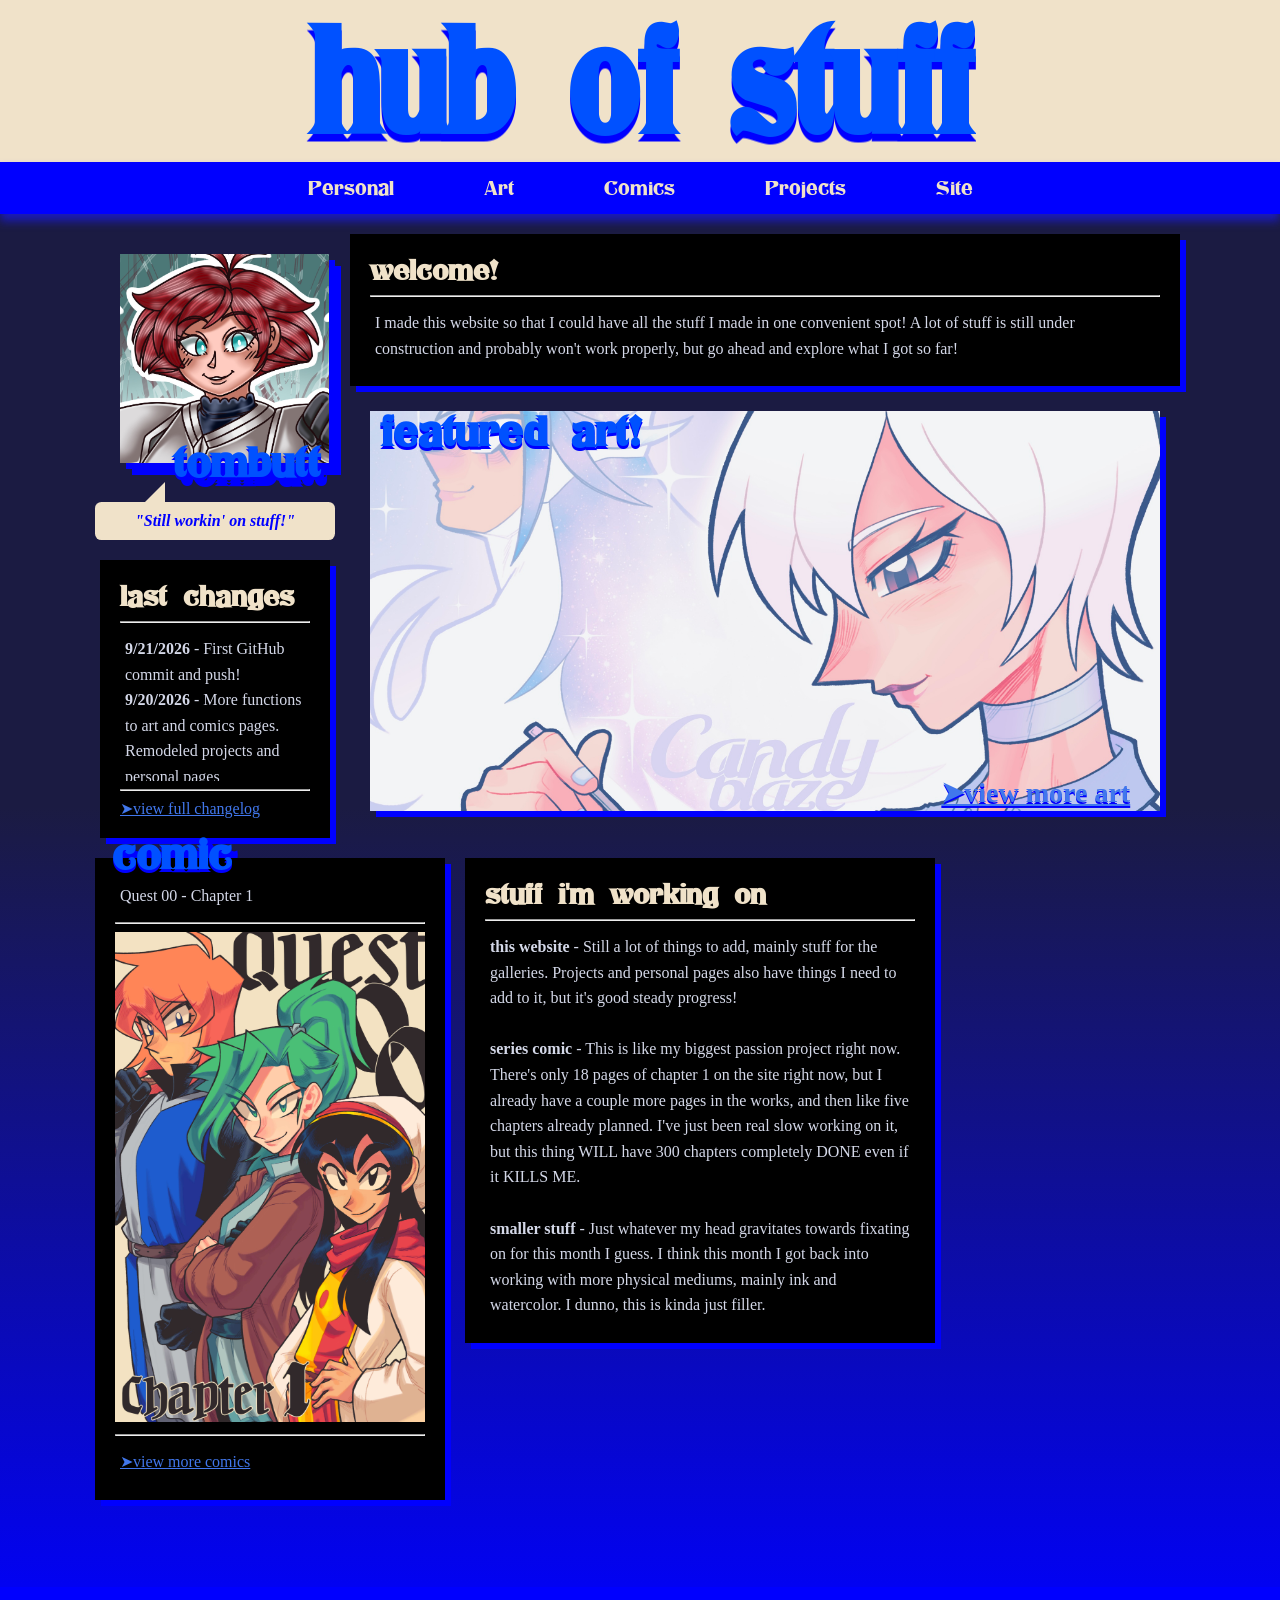
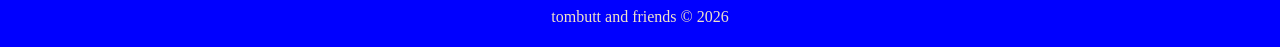
==== hub/index.html @ 446e0e03 "Initial commit" ====
<!DOCTYPE html>
<html>
    <head>
    	<meta charset="UTF-8">
    	<meta name="viewport" content="width=device-width, initial-scale=1.0">
    	<title>tombutt's hub of stuff</title>
        <link href="/assets/img/favicon_io/favicon-32x32.png" rel="icon">
        <link href="/assets/css/layout.css" rel="stylesheet" type="text/css" media="all">
  	</head>
    <body>

        <div class="top-header">
            <h1>
                hub of stuff
            </h1>
        </div>

        <ul class="nav-bar">
            <li><a href="/personal/">Personal</a>
            <li><a href="/art/">Art</a>
            <li><a href="/comics/">Comics</a>
            <li><a href="/projects/">Projects</a>
            <li><a href="/site/">Site</a>
        </ul>

        <div class="row">
            <!-- <iframe width="225" height="600" style="border:none" src="https://dogspit.nekoweb.org/sidelink.html" name="sidelink"></iframe> -->
            <div class="column rat-20 mobile-hide">
                <div class="card" style="background: none;">
                    <img src="/assets/img/hub_photo.jpg" style="padding-bottom: 10px; width: 110%; filter: drop-shadow(6px 6px var(--primary-color)); ">
                    <h1 style="position: absolute; bottom: 0; right: 0; text-shadow: 0em 0.07em var(--primary-color);">
                        tombutt
                    </h1>
                </div>
                <div class="speech-bubble">
                    <p><em>"Still workin' on stuff!"</em>
                    <!-- <br>
                    <small>- Sept 9th 2026</small></p> -->
                </div>
                <div class="card">
                    <h3>
                        last changes
                    </h3>
                    <hr>
                    <div class="scroll-container" style="height: 150px;">
                        <p>
                            <strong>9/21/2026</strong> - First GitHub commit and push!
                            <br>
                            <strong>9/20/2026</strong> - More functions to art and comics pages. Remodeled projects and personal pages
                            <br>
                            <strong>9/19/2026</strong> - Remodeled art pages.
                            <br>
                            <strong>9/17/2026</strong> - Site refactoring.
                            <br>
                        </p>
                    </div>
                    <hr>
                    <a href="/site/">➤view full changelog</a>
                </div>
            </div>
            <div class="column rat-70">

                <div class="card">
                    <h2>
                        welcome!
                    </h2>
                    <hr>
                    <p>
                        I made this website so that I could have all the stuff I made in one convenient spot! A lot of stuff is still under construction
                        and probably won't work properly, but go ahead and explore what I got so far!
                    </p>
                    
                </div>
                
                <div class="card no-bg">
                    <img src="/assets/img/featured_art.PNG" style="width: 100%; max-height: 400px; object-fit: cover; object-position: 50% 20%; position: relative;">
                    <h1 style="position: absolute; top: 1%; text-shadow: 0em 0.07em var(--primary-color);">
                        featured art!
                    </h1>
                    <h2 style="position: absolute; bottom: 6%; right: 6%; text-shadow: 0em 0.07em var(--primary-color);">
                        <a href="/art/">➤view more art</a>
                    </h2>
                </div>

            </div>

            <!-- <iframe width="225" height="600" style="border:none" src="https://dogspit.nekoweb.org/sidelink.html" name="sidelink"></iframe> -->

        </div>

        <div class="row">
            <div class="column rat-30">
                <div class="card">
                    <h1 style="position: absolute; top: -6%; left: 2%; text-shadow: 0em 0.07em var(--primary-color);">comic</h1>
                    <p>Quest 00 - Chapter 1</p>
                    <hr>
                    <a href="/comics/quests/00/ch01/"><img src="/comics/quests/00/ch01/pgs/000.avif" style="width: 100%;"></a>
                    <hr>
                    <p>
                        <a href="/comics/">➤view more comics</a>
                    </p>
                </div>
            </div>
            <div class="column rat-40">
                <div class="card">
                    <h2>
                        stuff i'm working on
                    </h2>
                    <hr>
                    <p>
                        <strong>this website</strong>
                        - Still a lot of things to add, mainly stuff for the galleries. Projects and personal pages also have things I need to add to it, but it's good steady progress!
                        <br><br>
                        <strong>series comic</strong>
                        - This is like my biggest passion project right now. There's only 18 pages of chapter 1 on the site right now, but I already have a couple more pages in the works, and then like five chapters already planned. I've just been real slow working on it, but this thing WILL
                        have 300 chapters completely DONE even if it KILLS ME.
                        <br><br>
                        <strong>smaller stuff</strong>
                        - Just whatever my head gravitates towards fixating on for this month I guess. I think this month I got back into working with more physical mediums, mainly ink and watercolor. I dunno, this is kinda just filler.
                    </p>
                </div>
            </div>
            <div class="column rat-20 mobile-hide">
                <div class="card no-bg">
                    <iframe width="100%" height="600" style="border:none" src="https://dogspit.nekoweb.org/sidelink.html" name="sidelink"></iframe>
                </div>
            </div>
            
        </div>

        <footer class="footer">
            <p>tombutt and friends © 2026</p>
        </footer>

    </body>
</html>
---- assets/css/layout.css ----
/* Choose a theme */
@import url(/assets/css/themes/base-theme.css);

html, body {
  /* Prevents the mobile browser bounce effect and pull-to-refresh */
  overscroll-behavior: contain; 
  
  /* Stops the browser from treating swipes as screen panning/zooming */
  touch-action: auto; 
}

h1, h2, h3{
    margin: 0;
}

body {
    margin: 0;
}

img {
  -webkit-user-select: none; /* Safari */
  -moz-user-select: none;    /* Firefox */
  -ms-user-select: none;     /* IE10+/Edge */
  user-select: none;         /* Standard syntax */
}

/*===========================================================================================================================================*/
/*==========================================                 MAIN PAGES                  ====================================================*/
/*===========================================================================================================================================*/

/* Hub Header ===============================================================================*/
.top-header {
    overflow: hidden;
    word-spacing: -1em;
    text-align: center;
    padding: 10px;
}

.top-header h1 {
    font-size: clamp(3.5em, 9vw + 1rem, 7.5em);
    text-align: center;
    transform: scaleY(1.25);
}

/* Nav Bar ==================================================================================*/
.nav-bar {
    list-style-type: none;
    margin: 0;
    padding: 0;
    display: flex;
    flex-wrap: wrap;
    justify-content: center;
    position: sticky;
    z-index: 2;         
    top: 0;
    margin-bottom: 10px;
}

.nav-bar li a {
    display: block;
    padding: 14px 45px;
    text-decoration: none;
    font-size: 1.25em;
}

/* Footer =====================================================================================*/
.footer {
    padding: 5px 5px;
    text-align: center;
    margin-top: 75px;
}

/* Content Boxes ==============================================================================*/
.row {
    display: flex;
    justify-content: center;
    width: 100%;
    flex-wrap: wrap;
}

/* Clear floats after the columns */
.row:after {
    content: "";
    display: table;
    clear: both;
}

.column {
    float: left;
    padding: 5px;
}

.rat-100 {
    width: 100%;
    max-width: 1200px;
}

.rat-90 {
    width: 90%;
    max-width: 1080px;
}

.rat-80 {
    width: 80%;
    max-width: 960px;
}

.rat-70 {
    width: 70%;
    max-width: 840px;
}

.rat-60 {
    width: 60%;
    max-width: 720px;
}

.rat-50 {
    width: 50%;
    max-width: 600px;
}

.rat-40 {
    width: 40%;
    max-width: 480px;
}

.rat-30 {
    width: 30%;
    max-width: 360px;
}
.rat-20 {
    width: 20%;
    max-width: 240px;
} 
.rat-10 {
    width: 10%;
    max-width: 120px;
}


.card {
    padding: 20px;
    margin: 5px;
    position: relative;
    z-index: 1;;
}

.card h1 {
    font-size: 2.65em;
    padding: 10px;
    margin: 0;
}

.card h2, h3 {
    font-size: 1.75em;
}

.card p {
    padding: 5px;
    line-height: 1.6;
    margin: 0;
}


.card a {
    text-decoration: underline;
}

.no-bg {
    background: none;
}

.scroll-container {
    overflow-y: auto;
}

.speech-bubble {
	position: relative;
	border-radius: .4em;
}

.speech-bubble p {
    padding: 10px;
    text-align: center;
    margin: 0;
    margin-bottom: 20px;
}

.speech-bubble:after {
	content: '';
	position: absolute;
	top: 0;
	left: 25%;
	width: 0px;
	height: 0;
	margin-left: -10px;
	margin-top: -20px;
}

/* For mobile screens - when the screen becomes 800 or less pixels wide, do these things */
@media screen and (max-width: 800px) {
    .nav-bar li a {
        padding: 14px 14px;
        font-size: 1em;
    }
    .column {
        width: 100%;
        max-width: 400px;
        padding: 0;
    }
    .mobile-hide {
        display: none;
    }
}
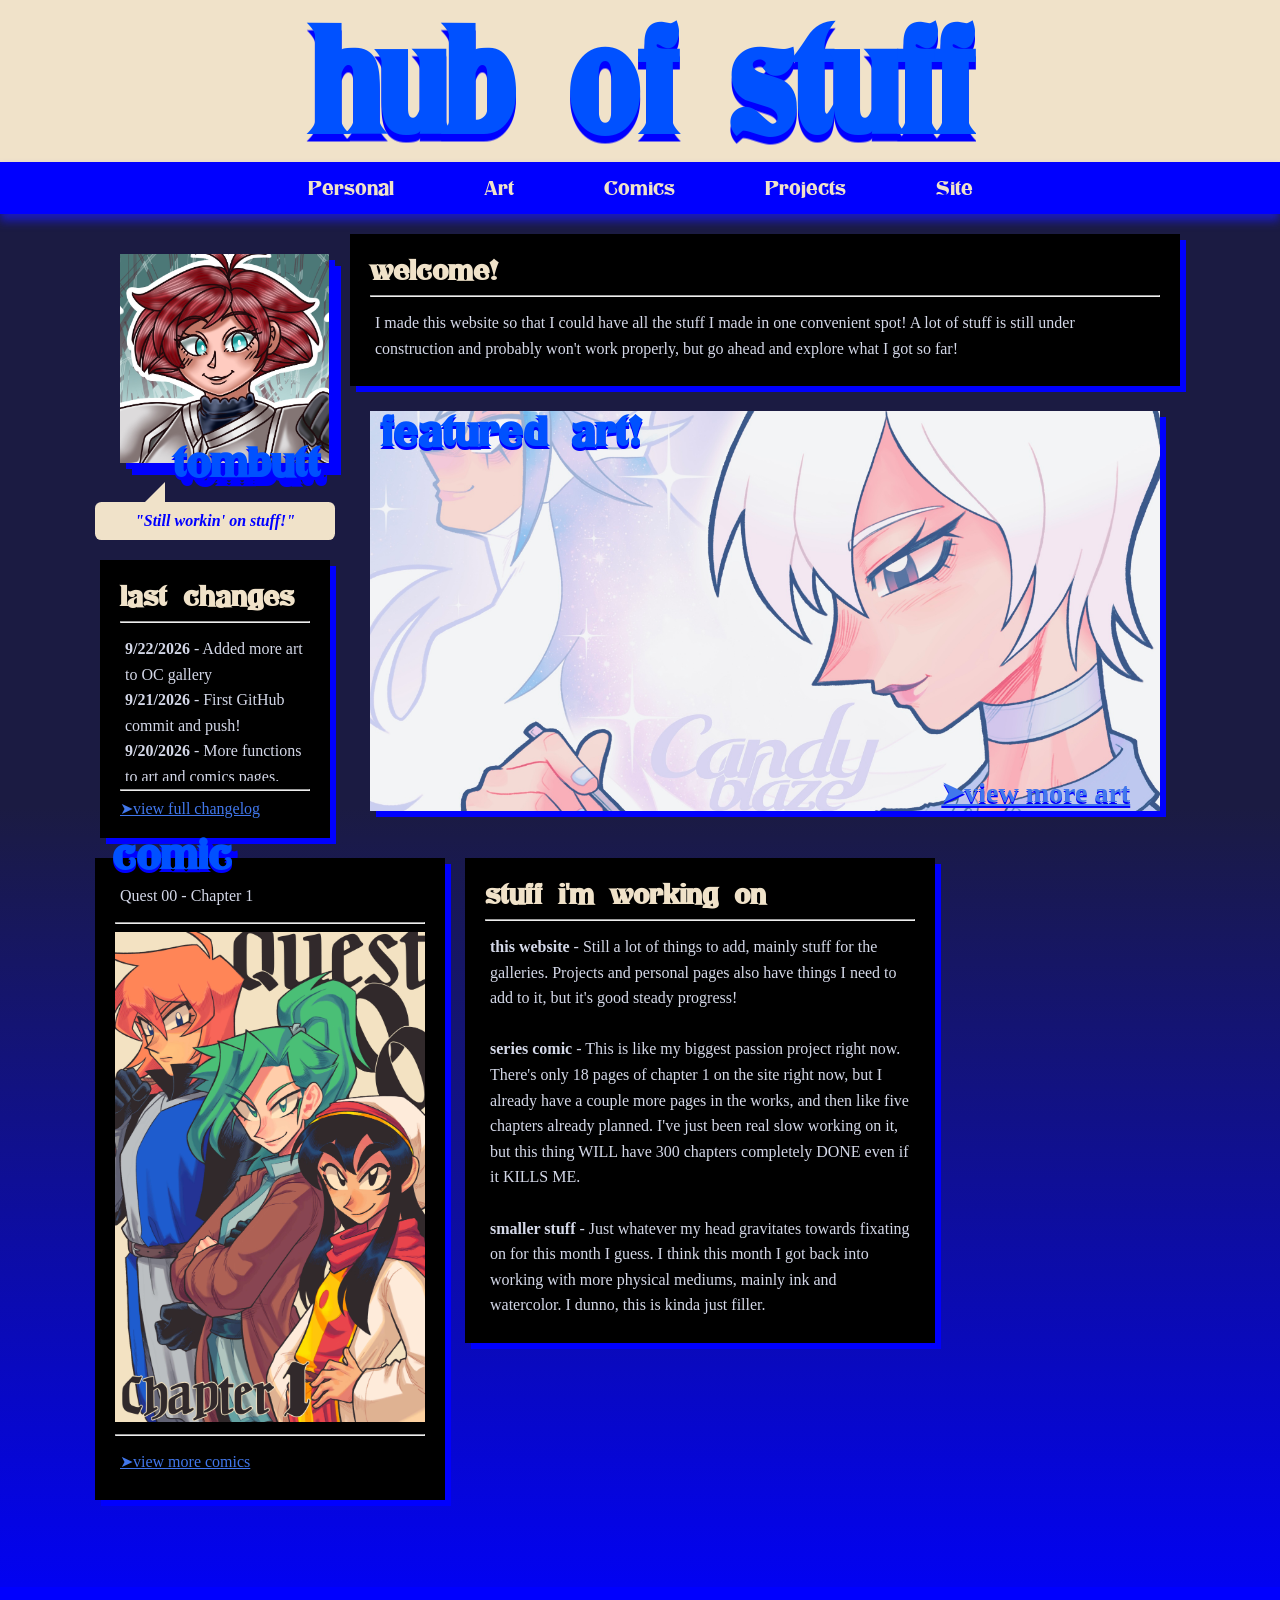
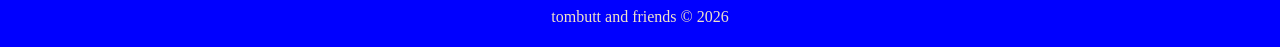
==== commit 564ff230: "Gallery update" ====
--- a/hub/index.html
+++ b/hub/index.html
@@ -44,6 +44,8 @@
                     <hr>
                     <div class="scroll-container" style="height: 150px;">
                         <p>
+                            <strong>9/22/2026</strong> - Added more art to OC gallery
+                            <br>
                             <strong>9/21/2026</strong> - First GitHub commit and push!
                             <br>
                             <strong>9/20/2026</strong> - More functions to art and comics pages. Remodeled projects and personal pages
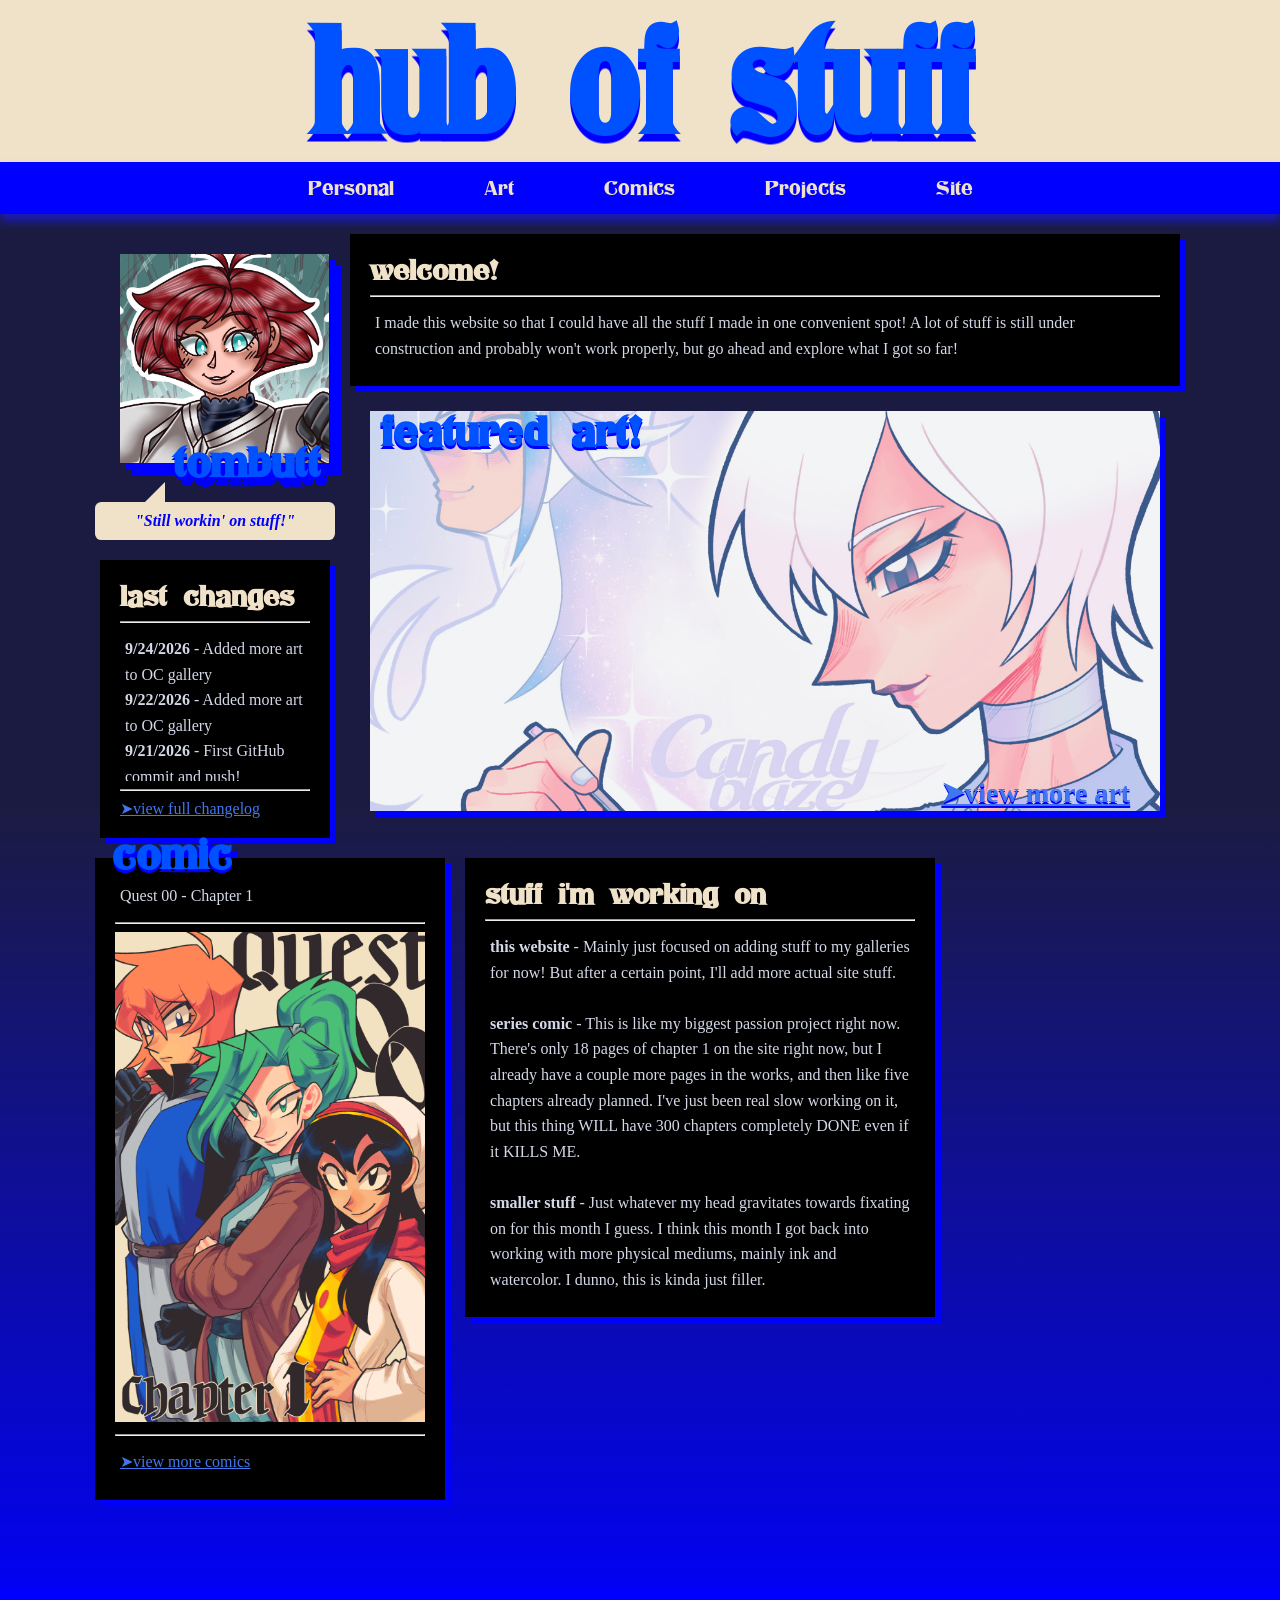
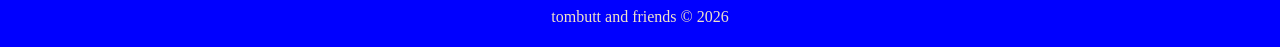
==== commit fb9edb08: "Gallery update" ====
--- a/hub/index.html
+++ b/hub/index.html
@@ -44,6 +44,8 @@
                     <hr>
                     <div class="scroll-container" style="height: 150px;">
                         <p>
+                            <strong>9/24/2026</strong> - Added more art to OC gallery
+                            <br>
                             <strong>9/22/2026</strong> - Added more art to OC gallery
                             <br>
                             <strong>9/21/2026</strong> - First GitHub commit and push!
@@ -111,7 +113,7 @@
                     <hr>
                     <p>
                         <strong>this website</strong>
-                        - Still a lot of things to add, mainly stuff for the galleries. Projects and personal pages also have things I need to add to it, but it's good steady progress!
+                        - Mainly just focused on adding stuff to my galleries for now! But after a certain point, I'll add more actual site stuff.
                         <br><br>
                         <strong>series comic</strong>
                         - This is like my biggest passion project right now. There's only 18 pages of chapter 1 on the site right now, but I already have a couple more pages in the works, and then like five chapters already planned. I've just been real slow working on it, but this thing WILL
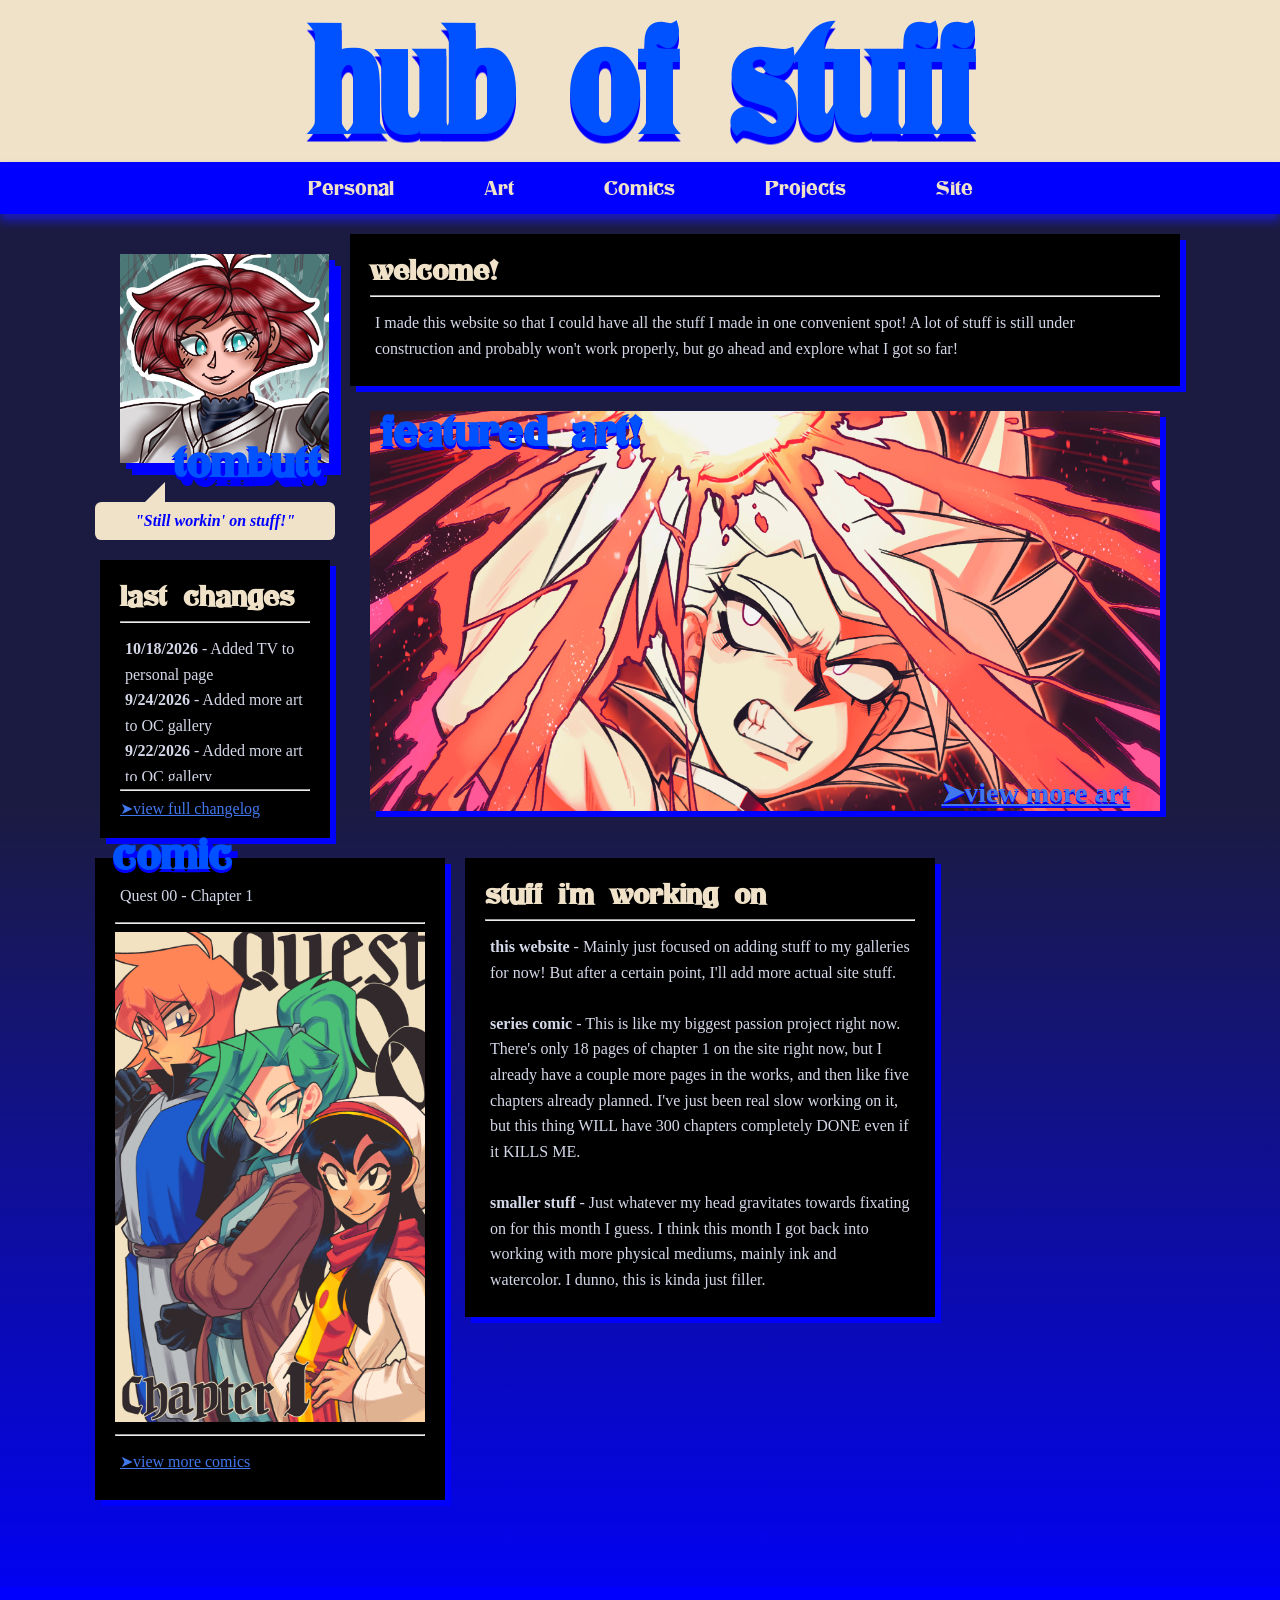
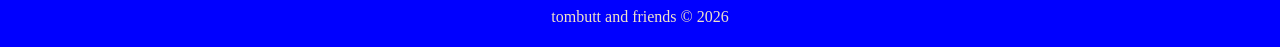
==== commit 506d6b21: "Personal page update" ====
--- a/hub/index.html
+++ b/hub/index.html
@@ -44,6 +44,8 @@
                     <hr>
                     <div class="scroll-container" style="height: 150px;">
                         <p>
+                            <strong>10/18/2026</strong> - Added TV to personal page
+                            <br>
                             <strong>9/24/2026</strong> - Added more art to OC gallery
                             <br>
                             <strong>9/22/2026</strong> - Added more art to OC gallery
@@ -53,9 +55,6 @@
                             <strong>9/20/2026</strong> - More functions to art and comics pages. Remodeled projects and personal pages
                             <br>
                             <strong>9/19/2026</strong> - Remodeled art pages.
-                            <br>
-                            <strong>9/17/2026</strong> - Site refactoring.
-                            <br>
                         </p>
                     </div>
                     <hr>
@@ -77,7 +76,7 @@
                 </div>
                 
                 <div class="card no-bg">
-                    <img src="/assets/img/featured_art.PNG" style="width: 100%; max-height: 400px; object-fit: cover; object-position: 50% 20%; position: relative;">
+                    <img src="/assets/img/featured_art.avif" style="width: 100%; max-height: 400px; object-fit: cover; object-position: 50% 40%; position: relative;">
                     <h1 style="position: absolute; top: 1%; text-shadow: 0em 0.07em var(--primary-color);">
                         featured art!
                     </h1>
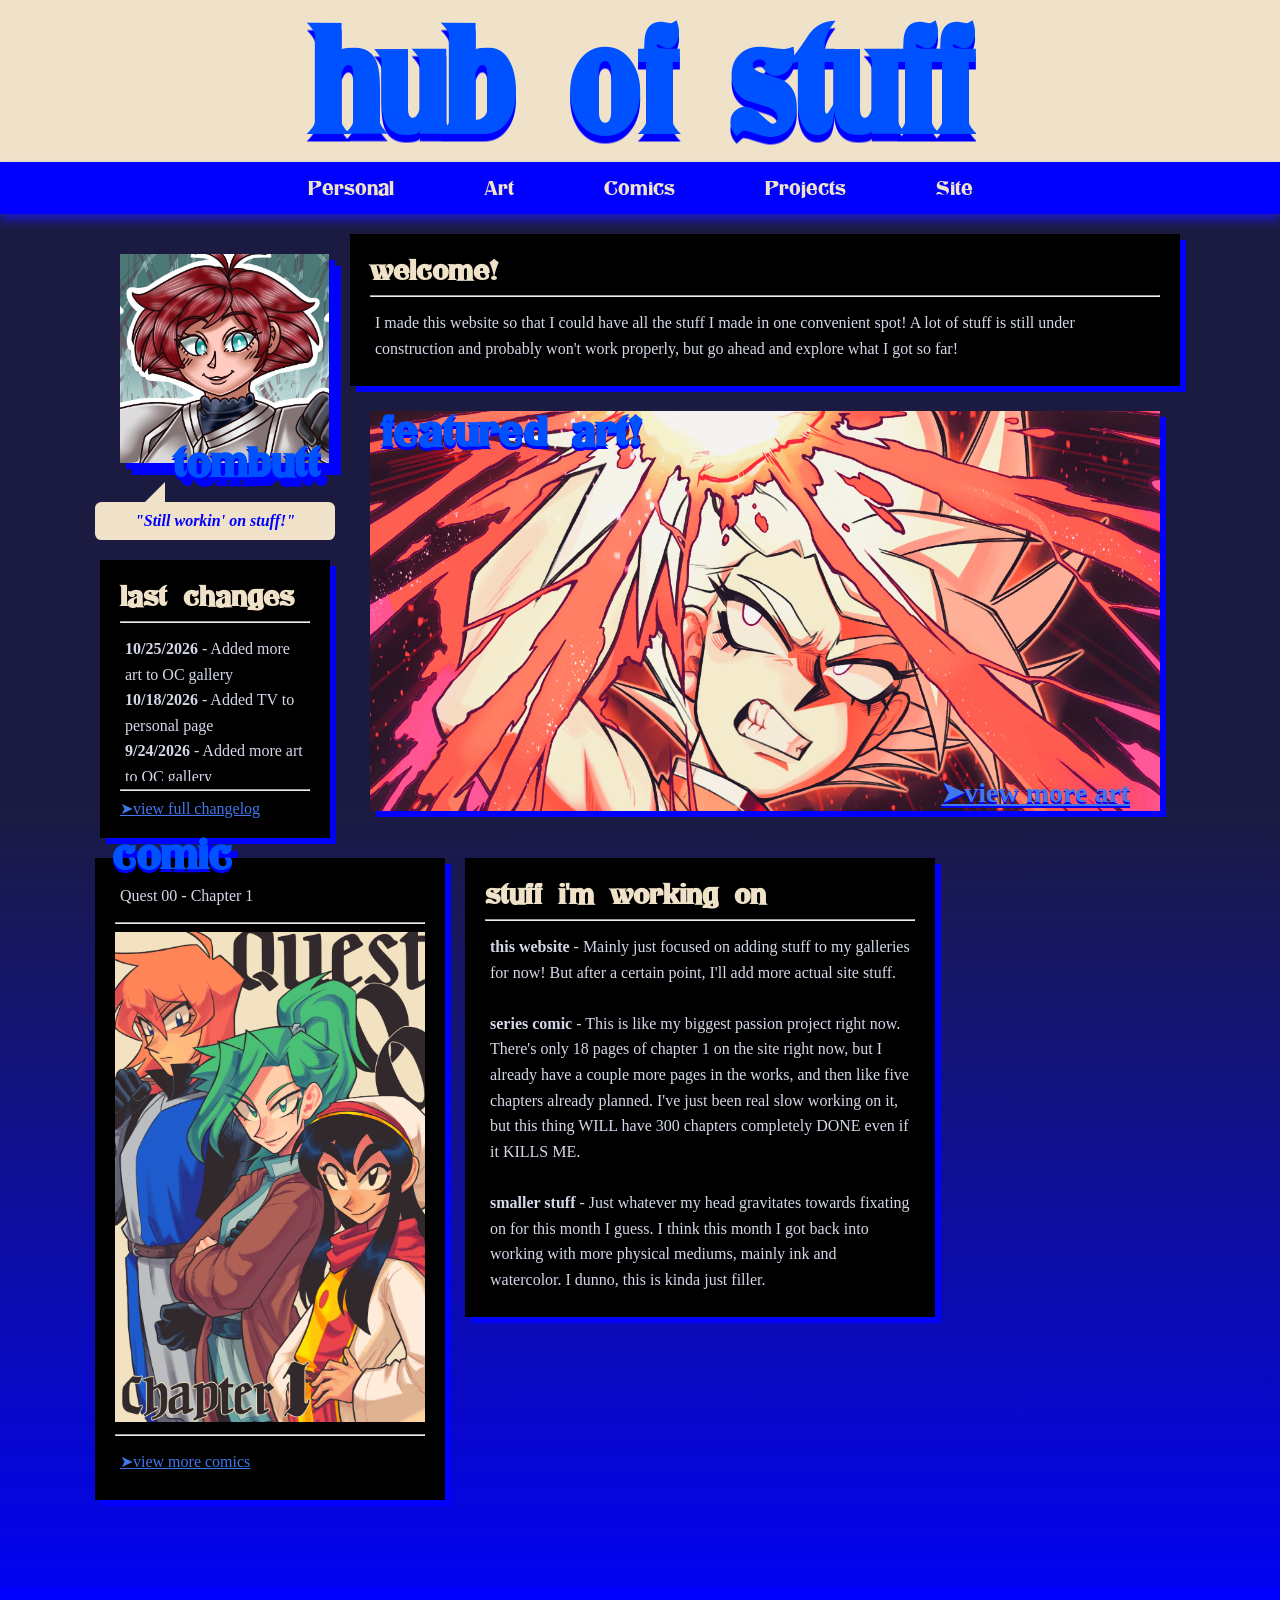
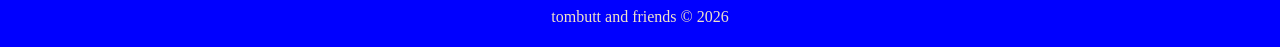
==== commit 968a6d58: "2018 oc art added" ====
--- a/hub/index.html
+++ b/hub/index.html
@@ -44,6 +44,8 @@
                     <hr>
                     <div class="scroll-container" style="height: 150px;">
                         <p>
+                            <strong>10/25/2026</strong> - Added more art to OC gallery
+                            <br>
                             <strong>10/18/2026</strong> - Added TV to personal page
                             <br>
                             <strong>9/24/2026</strong> - Added more art to OC gallery
@@ -54,7 +56,6 @@
                             <br>
                             <strong>9/20/2026</strong> - More functions to art and comics pages. Remodeled projects and personal pages
                             <br>
-                            <strong>9/19/2026</strong> - Remodeled art pages.
                         </p>
                     </div>
                     <hr>
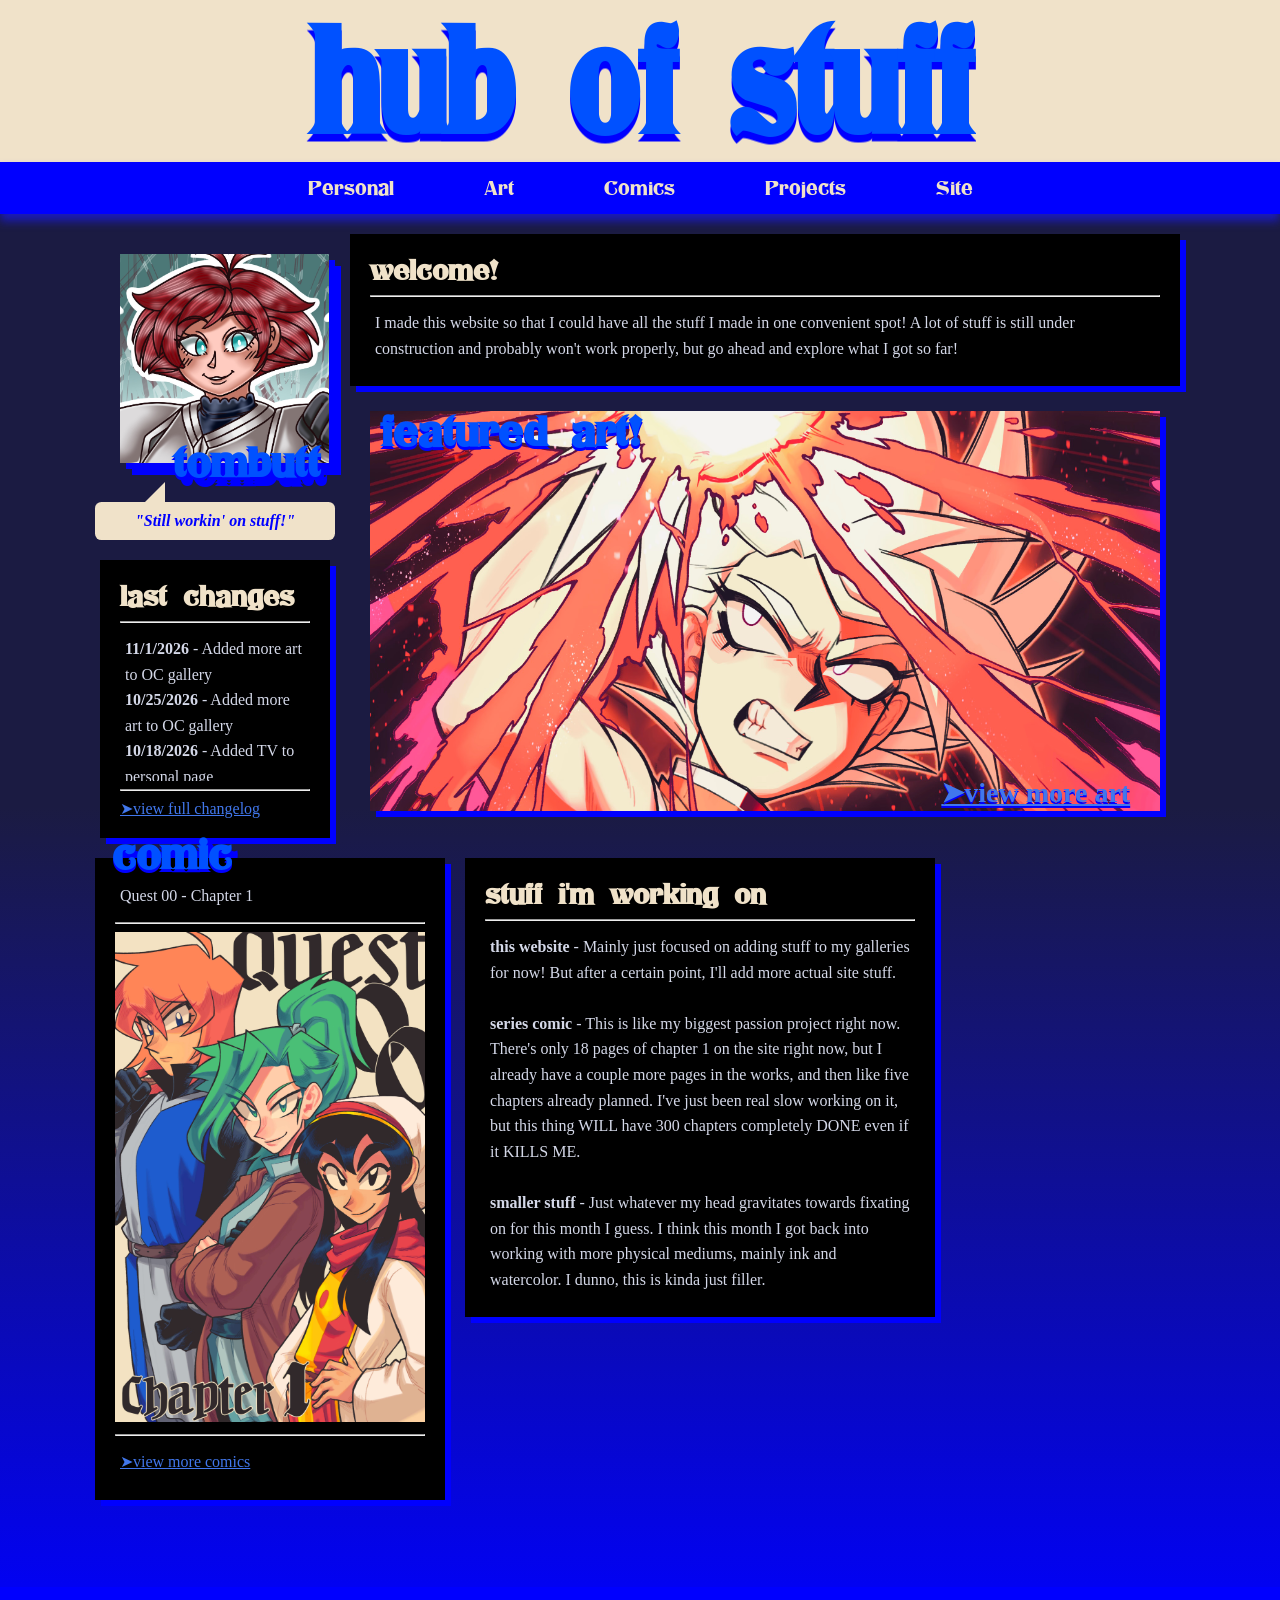
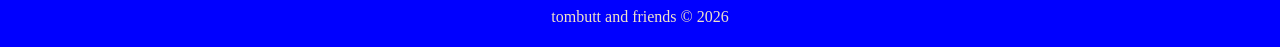
==== commit e0dfe1fb: "added 2017 OC art" ====
--- a/hub/index.html
+++ b/hub/index.html
@@ -44,6 +44,8 @@
                     <hr>
                     <div class="scroll-container" style="height: 150px;">
                         <p>
+                            <strong>11/1/2026</strong> - Added more art to OC gallery
+                            <br>
                             <strong>10/25/2026</strong> - Added more art to OC gallery
                             <br>
                             <strong>10/18/2026</strong> - Added TV to personal page
@@ -53,8 +55,6 @@
                             <strong>9/22/2026</strong> - Added more art to OC gallery
                             <br>
                             <strong>9/21/2026</strong> - First GitHub commit and push!
-                            <br>
-                            <strong>9/20/2026</strong> - More functions to art and comics pages. Remodeled projects and personal pages
                             <br>
                         </p>
                     </div>
